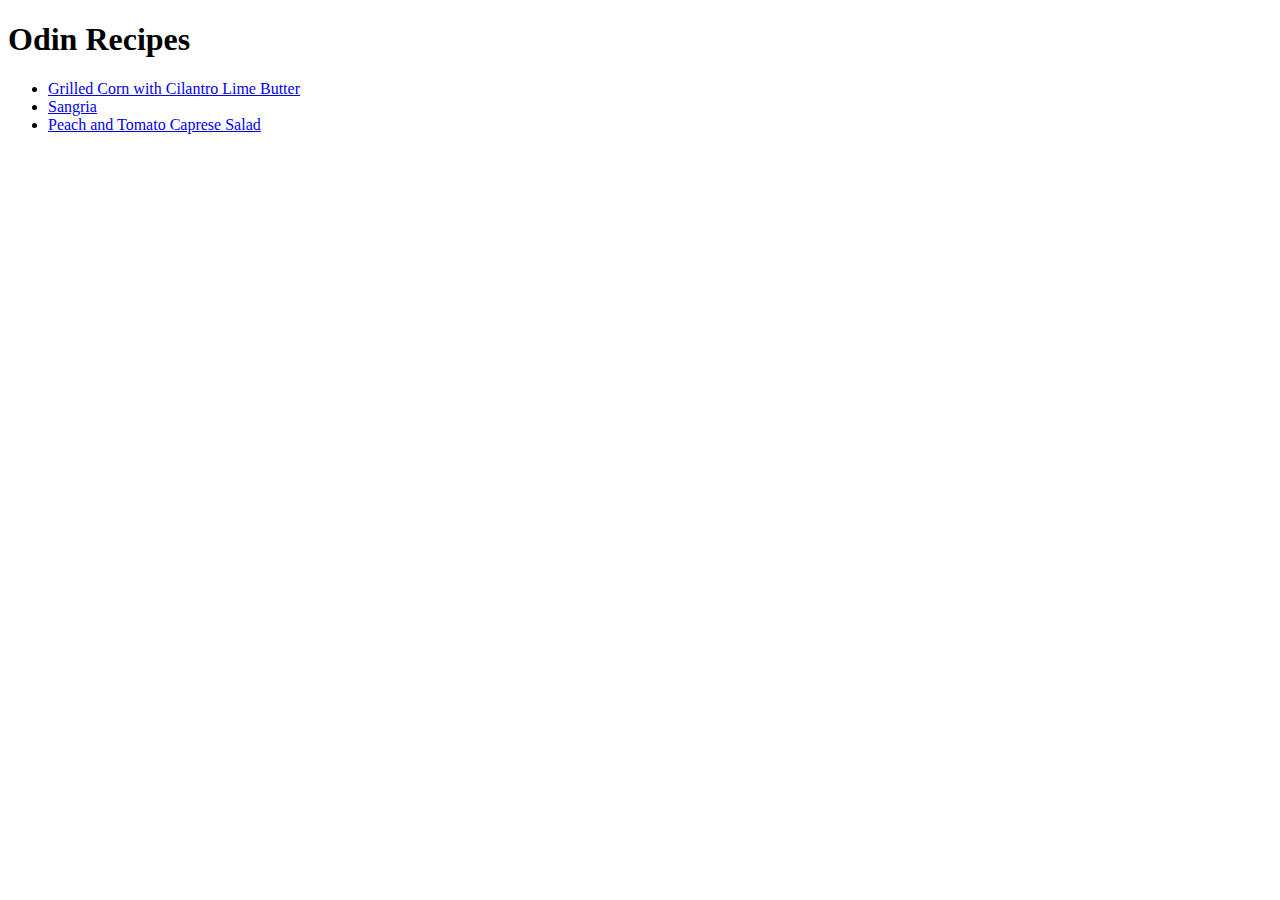
==== index.html @ 73a4fa5f "Adelina first git commit" ====
<!DOCTYPE html>
<html lang="en">
<head>
    <meta charset="UTF-8">
    <meta name="viewport" content="width=device-width, initial-scale=1.0">
    <title>Document</title>
</head>
<body>
    <h1>Odin Recipes</h1>
    <ul>
        <li><a href="recipes/grilledCorn.html">Grilled Corn with Cilantro Lime Butter</a></li>
        <li><a href="recipes/sangria.html">Sangria</a></li>
        <li><a href="recipes/CapreseSalad.html">Peach and Tomato Caprese Salad</a></li>
    </ul>

</body>
</html>
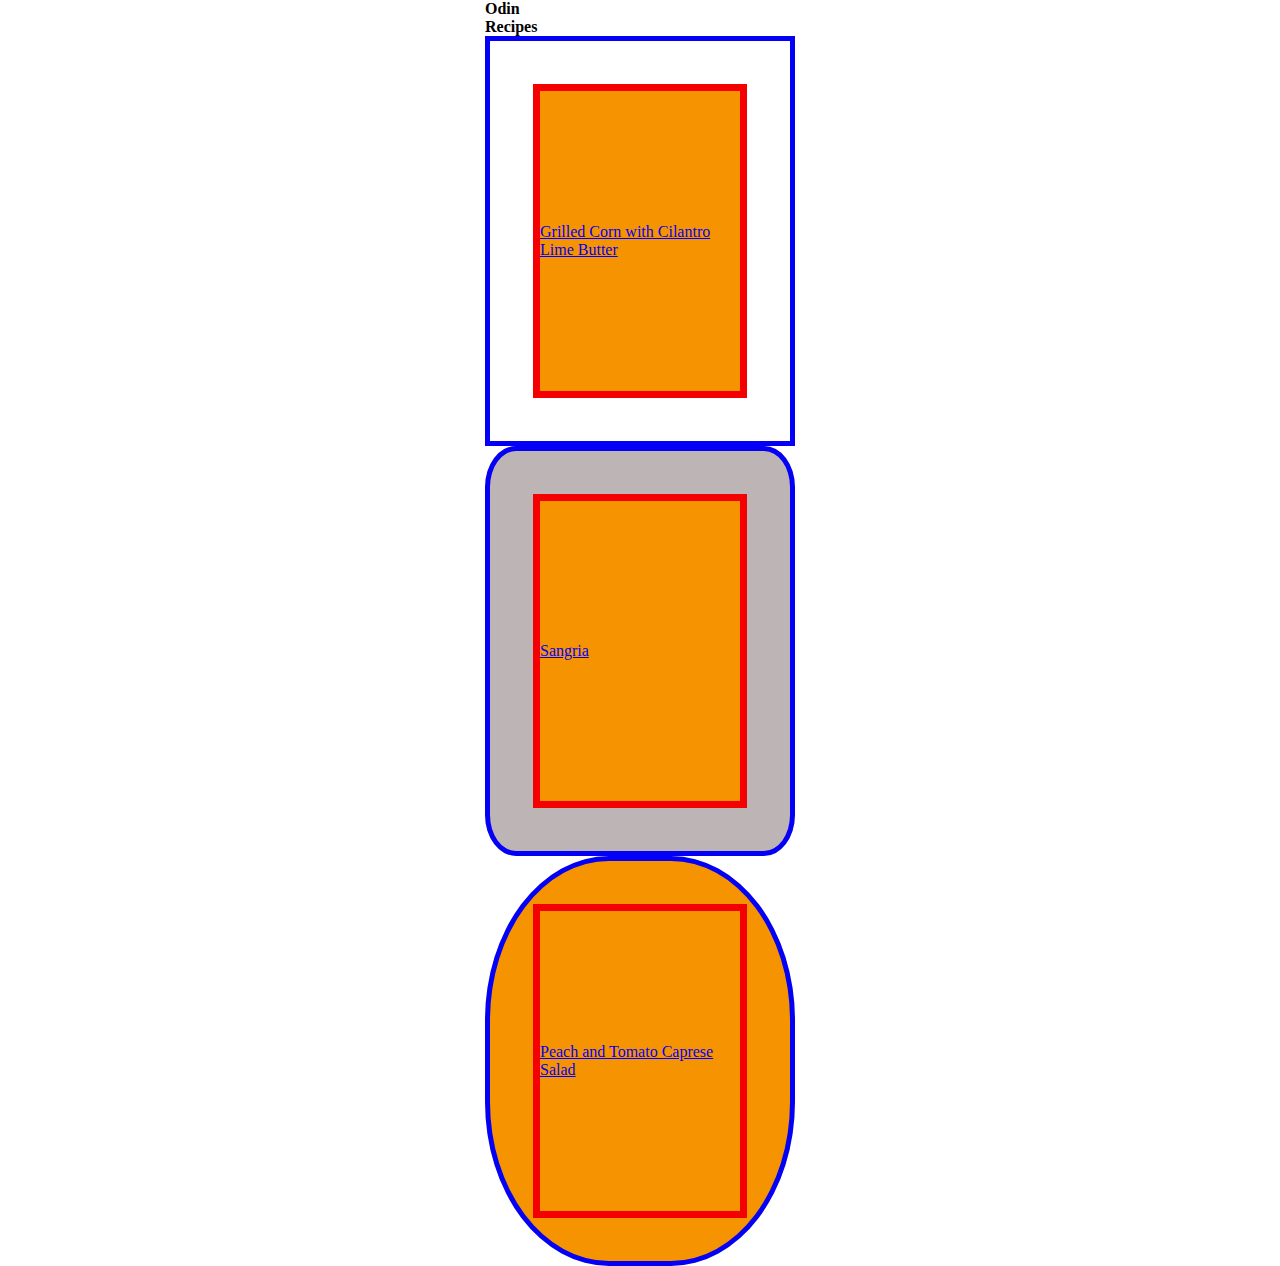
==== commit 761dd18c: "Add styling for recipies" ====
--- a/index.html
+++ b/index.html
@@ -3,15 +3,28 @@
 <head>
     <meta charset="UTF-8">
     <meta name="viewport" content="width=device-width, initial-scale=1.0">
-    <title>Document</title>
+    <title>Recipes</title>
+    <link rel="stylesheet" href="style.css">
 </head>
 <body>
-    <h1>Odin Recipes</h1>
-    <ul>
-        <li><a href="recipes/grilledCorn.html">Grilled Corn with Cilantro Lime Butter</a></li>
-        <li><a href="recipes/sangria.html">Sangria</a></li>
-        <li><a href="recipes/CapreseSalad.html">Peach and Tomato Caprese Salad</a></li>
-    </ul>
-
+    <!-- <h1>Odin Recipes</h1> -->
+    <main class="parent">
+        <h1>Odin Recipes</h1>
+        <div class="child group1">
+          <div class="grand-child group1">
+            <a href="recipes/grilledCorn.html">Grilled Corn with Cilantro Lime Butter</a>
+          </div>
+        </div>
+        <div class="child group2">
+          <div class="grand-child group2">
+            <a href="recipes/sangria.html">Sangria</a>
+          </div>
+        </div>
+        <div class="child group3">
+          <div class="grand-child group3">
+            <a href="recipes/CapreseSalad.html">Peach and Tomato Caprese Salad</a>
+          </div>
+        </div>
+    </main>
 </body>
 </html>--- a/style.css
+++ b/style.css
@@ -0,0 +1,153 @@
+* {
+    padding: 0;
+    margin: 0;
+}
+
+:root {
+    --black: rgba(119, 103, 103, 0.486);
+    --red: rgb(245, 0, 0);
+    --blue: rgb(4, 0, 245);
+    --orange: rgb(245, 147, 0);
+    --yellow: rgb(252, 255, 57);
+    box-sizing: border-box;
+
+
+}
+
+
+body {
+    display: flex;
+    flex-direction: column;
+    justify-content: center;
+    align-self: center;
+}
+
+main {
+    display: flex;
+    flex-direction: column;
+    justify-content: center;
+    align-self: center;
+}
+
+h1{
+    font-size: 1rem;
+    width: 40px;
+}
+
+/*CHILD AND SIBLING COMBINATORS*/
+/* all childs of main  */
+main div {
+    display: flex;
+    flex-direction: column;
+    width: 300px;
+    height: 400px;
+    border :7px solid var(--red);
+    justify-content: center;
+
+}
+
+/* This rule will only select divs with a class of child */
+main > div {
+    /* Our cool CSS */
+    border :5px solid var(--blue);
+    /* width: 200px;
+    height: 300px; */
+
+}
+
+/* This rule will only select divs with a class of grand-child */
+main > div > div {
+    background-color : var(--orange);
+    width: 200px;
+    height: 300px;
+    align-self: center;
+} 
+
+/* This rule will only select the div with the class child group2 */
+.group1 + div {
+  border-radius: 10%;
+}
+  
+/* This rule will only select the div with the class child group3 */
+.group1 + div + div {
+    border-radius: 40%;
+}
+
+/* This rule will select all of .group1's siblings - in this case the 2nd and 3rd .child divs */
+.group1 ~ div {
+   background-color: var(--black);
+}
+
+/* This rule will apply to all links */
+a {
+    text-decoration: underline;
+    color: black;
+}
+
+/* This will apply to unvisited links */
+a:link {
+    color: var(--blue);
+}
+
+/* And you guessed it, this applies to all links the user has clicked on */
+a:visited {
+    color: var(--red);
+}
+
+/*PSEUDO - CLASE*/
+div:first-child  {
+    background-color: var(--yellow);
+}
+
+div:last-child {
+    background-color: var(--orange);
+}
+
+p:empty {
+    background: var(--orange);
+    width: 100px;
+    height: 20px;
+}
+
+/* :only-child
+
+:nth-child */
+
+/*PSEUDO - ELEMENTS*/
+::marker {
+    color: var(--orange);
+    font-size: 50px;
+    padding: 30px;
+    margin: 30px;
+}
+
+li::first-letter{
+    text-transform: uppercase;
+    font-size: xx-large;
+}
+
+li::first-line{
+    background: var(--black);
+}
+
+::selection {
+    background: var(--black);
+    color: var(--yellow);
+}
+
+li::before {
+    content: '😎 🥸 🤓';
+}
+
+li::after {
+    content: '🤓 🥸 😎';
+}
+
+/*ATTRIBUTE SELECTORS*/
+
+
+
+
+
+
+/*em or rem for font-size instead of px, for the rest use px*/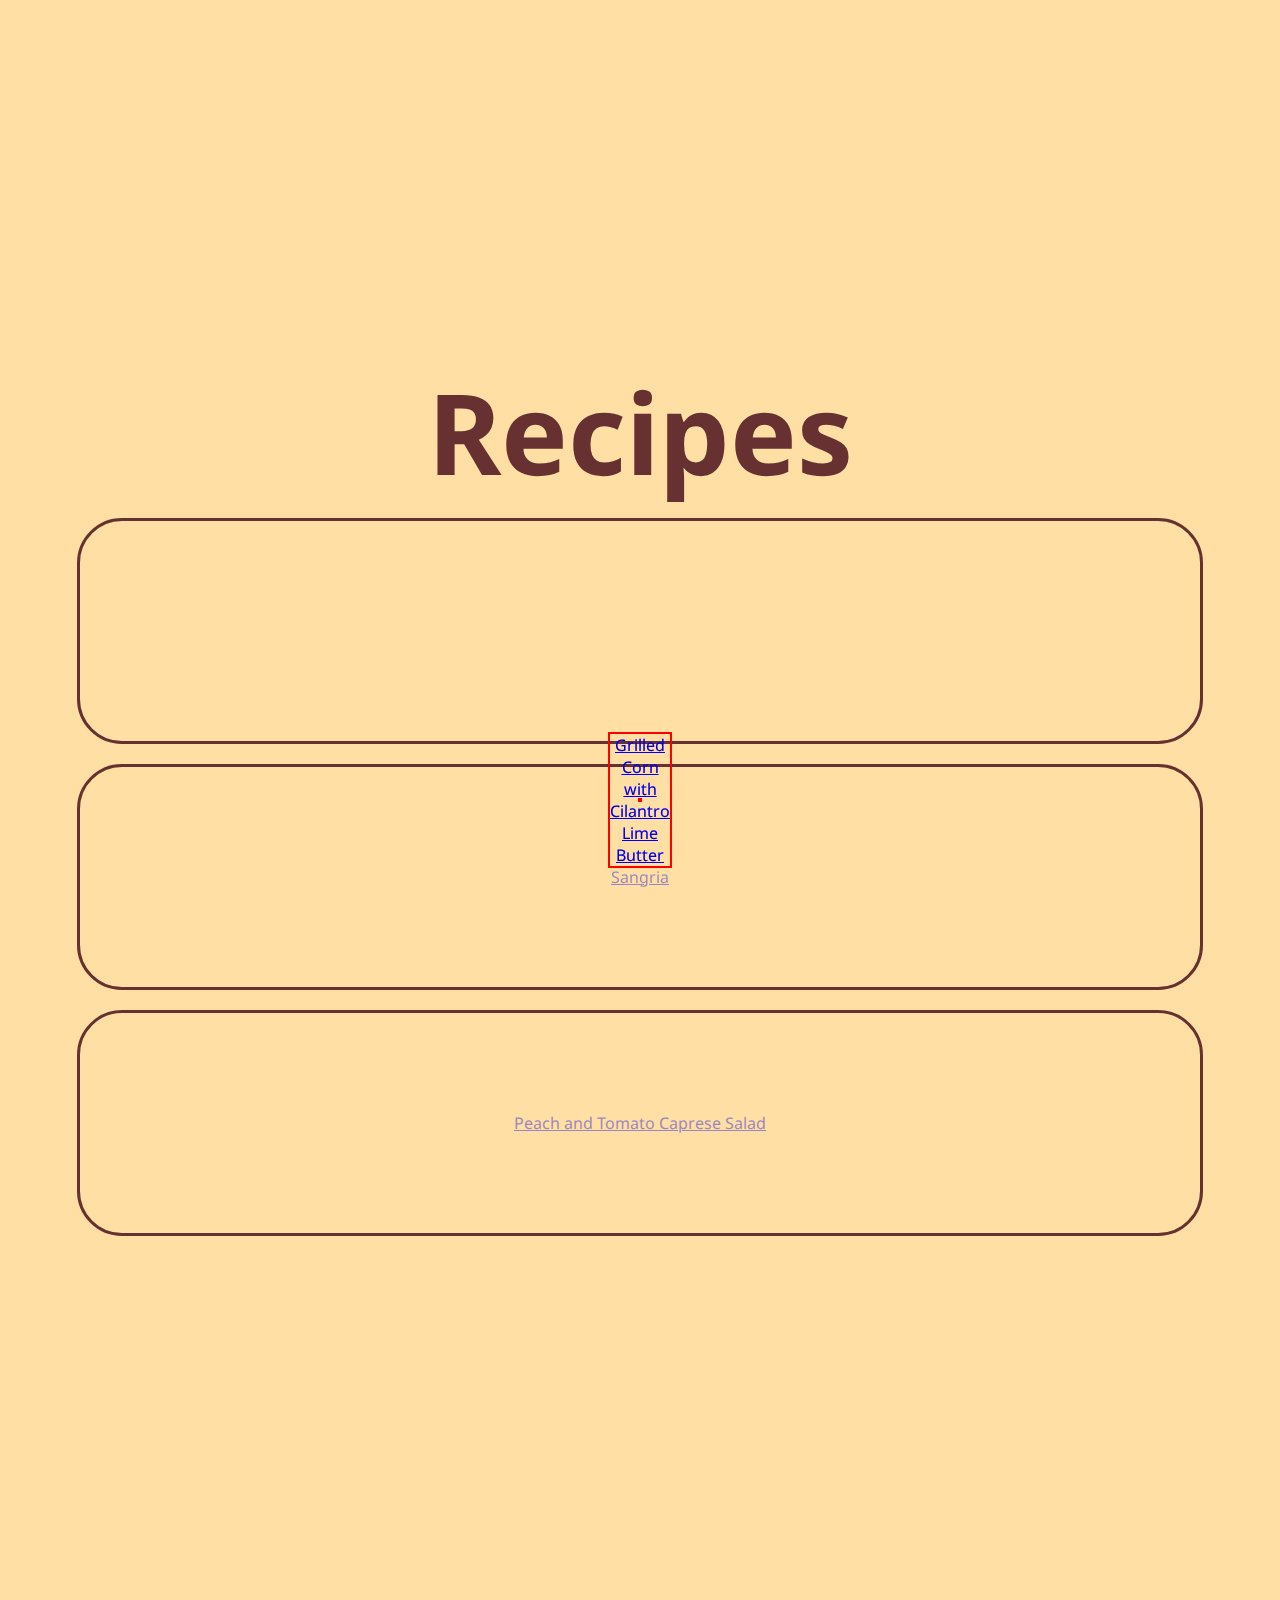
==== commit d2b37f4e: "Add cover styling for recepies" ====
--- a/index.html
+++ b/index.html
@@ -7,21 +7,25 @@
     <link rel="stylesheet" href="style.css">
 </head>
 <body>
-    <!-- <h1>Odin Recipes</h1> -->
     <main class="parent">
-        <h1>Odin Recipes</h1>
-        <div class="child group1">
-          <div class="grand-child group1">
-            <a href="recipes/grilledCorn.html">Grilled Corn with Cilantro Lime Butter</a>
+        <h1>Recipes</h1>
+
+        <div class="recipe">
+          <div class="firstRecipe">
+            <p class="re"><a class="re" href="recipes/grilledCorn.html">Grilled Corn with Cilantro Lime Butter</a></p>
           </div>
+          <p class="re"><a class="re" href="recipes/grilledCorn.html">Grilled Corn with Cilantro Lime Butter</a></p>
+
         </div>
-        <div class="child group2">
-          <div class="grand-child group2">
+
+        <div class="recipe">
+          <div class="secondRecipe">
             <a href="recipes/sangria.html">Sangria</a>
           </div>
         </div>
-        <div class="child group3">
-          <div class="grand-child group3">
+
+        <div class="recipe">
+          <div class="thirdRecipe">
             <a href="recipes/CapreseSalad.html">Peach and Tomato Caprese Salad</a>
           </div>
         </div>
--- a/style.css
+++ b/style.css
@@ -1,14 +1,19 @@
+@import url('https://fonts.googleapis.com/css2?family=Noto+Sans:ital,wght@0,100..900;1,100..900&family=Roboto:ital,wght@0,100;0,300;0,400;0,500;0,700;0,900;1,100;1,300;1,400;1,500;1,700;1,900&display=swap');
+
 * {
     padding: 0;
     margin: 0;
 }
 
 :root {
+    --peach: rgba(255, 197, 89, 0.555);
+    --intenseRed: rgb(104, 49, 49);
+
     --black: rgba(119, 103, 103, 0.486);
     --red: rgb(245, 0, 0);
     --blue: rgb(4, 0, 245);
     --orange: rgb(245, 147, 0);
-    --yellow: rgb(252, 255, 57);
+    /* --yellow: rgb(252, 255, 57); */
     box-sizing: border-box;
 
 
@@ -19,19 +24,27 @@
     display: flex;
     flex-direction: column;
     justify-content: center;
-    align-self: center;
+    align-items: center;
+    background-color: var(--peach);
+    font-family: "Noto Sans", sans-serif;
 }
 
-main {
+.parent {
     display: flex;
     flex-direction: column;
     justify-content: center;
-    align-self: center;
+    align-items: center;
+    width: 1200px;
+    height: 1000px;
+    margin: 300px;
 }
 
+
 h1{
-    font-size: 1rem;
-    width: 40px;
+    font-size: 7rem;
+    color: var(--intenseRed);
+
+    /* width: 40px; */
 }
 
 /*CHILD AND SIBLING COMBINATORS*/
@@ -39,115 +52,60 @@
 main div {
     display: flex;
     flex-direction: column;
-    width: 300px;
-    height: 400px;
-    border :7px solid var(--red);
     justify-content: center;
+    border-bottom: 30px;
 
 }
 
 /* This rule will only select divs with a class of child */
 main > div {
-    /* Our cool CSS */
-    border :5px solid var(--blue);
-    /* width: 200px;
-    height: 300px; */
+    border :3px solid var(--intenseRed);
+    margin: 10px;
+    padding: 10px;
+    border-radius: 45px;
+    width: 1100px;
+    height: 200px;
+}
+
+.parent {
+    position: relative;
+    text-align: center;
+    color: black;
+  }
+
+
+
+.firstRecipe {
+    background-image: url('https://imagesvc.meredithcorp.io/v3/mm/image?url=https%3A%2F%2Fimages.media-allrecipes.com%2Fuserphotos%2F4531443.jpg&q=60&c=sc&poi=auto&orient=true&h=512');
+    opacity: 0.4;
+    width: 1100px;
+    height: 200px;
+    border-radius: 45px;
+}
+
+.secondRecipe {
+    background-image: url('https://imagesvc.meredithcorp.io/v3/mm/image?url=https%3A%2F%2Fimages.media-allrecipes.com%2Fuserphotos%2F1217931.jpg&q=60&c=sc&poi=auto&orient=true&h=512');
+    opacity: 0.4;
+    width: 1100px;
+    height: 200px;
+    border-radius: 45px;
+}
+
+.thirdRecipe {
+    background-image: url('https://imagesvc.meredithcorp.io/v3/mm/image?url=https%3A%2F%2Fimages.media-allrecipes.com%2Fuserphotos%2F9186689.jpg&q=60&c=sc&poi=auto&orient=true&h=512');
+    opacity: 0.4;
+    width: 1100px;
+    height: 200px;
+    border-radius: 45px;
 
 }
 
-/* This rule will only select divs with a class of grand-child */
-main > div > div {
-    background-color : var(--orange);
-    width: 200px;
-    height: 300px;
-    align-self: center;
-} 
-
-/* This rule will only select the div with the class child group2 */
-.group1 + div {
-  border-radius: 10%;
-}
-  
-/* This rule will only select the div with the class child group3 */
-.group1 + div + div {
-    border-radius: 40%;
-}
-
-/* This rule will select all of .group1's siblings - in this case the 2nd and 3rd .child divs */
-.group1 ~ div {
-   background-color: var(--black);
-}
-
-/* This rule will apply to all links */
-a {
-    text-decoration: underline;
-    color: black;
-}
-
-/* This will apply to unvisited links */
-a:link {
-    color: var(--blue);
-}
-
-/* And you guessed it, this applies to all links the user has clicked on */
-a:visited {
-    color: var(--red);
-}
-
-/*PSEUDO - CLASE*/
-div:first-child  {
-    background-color: var(--yellow);
-}
-
-div:last-child {
-    background-color: var(--orange);
-}
-
-p:empty {
-    background: var(--orange);
-    width: 100px;
-    height: 20px;
-}
-
-/* :only-child
-
-:nth-child */
-
-/*PSEUDO - ELEMENTS*/
-::marker {
-    color: var(--orange);
-    font-size: 50px;
-    padding: 30px;
-    margin: 30px;
-}
-
-li::first-letter{
-    text-transform: uppercase;
-    font-size: xx-large;
-}
-
-li::first-line{
-    background: var(--black);
-}
-
-::selection {
-    background: var(--black);
-    color: var(--yellow);
-}
-
-li::before {
-    content: '😎 🥸 🤓';
-}
-
-li::after {
-    content: '🤓 🥸 😎';
-}
-
-/*ATTRIBUTE SELECTORS*/
 
 
-
-
-
-
-/*em or rem for font-size instead of px, for the rest use px*/+.re {
+    position: absolute;
+    border: 2px solid red;
+    top: 50%;
+    left: 50%;
+    transform: translate(-50%, -50%);
+  }
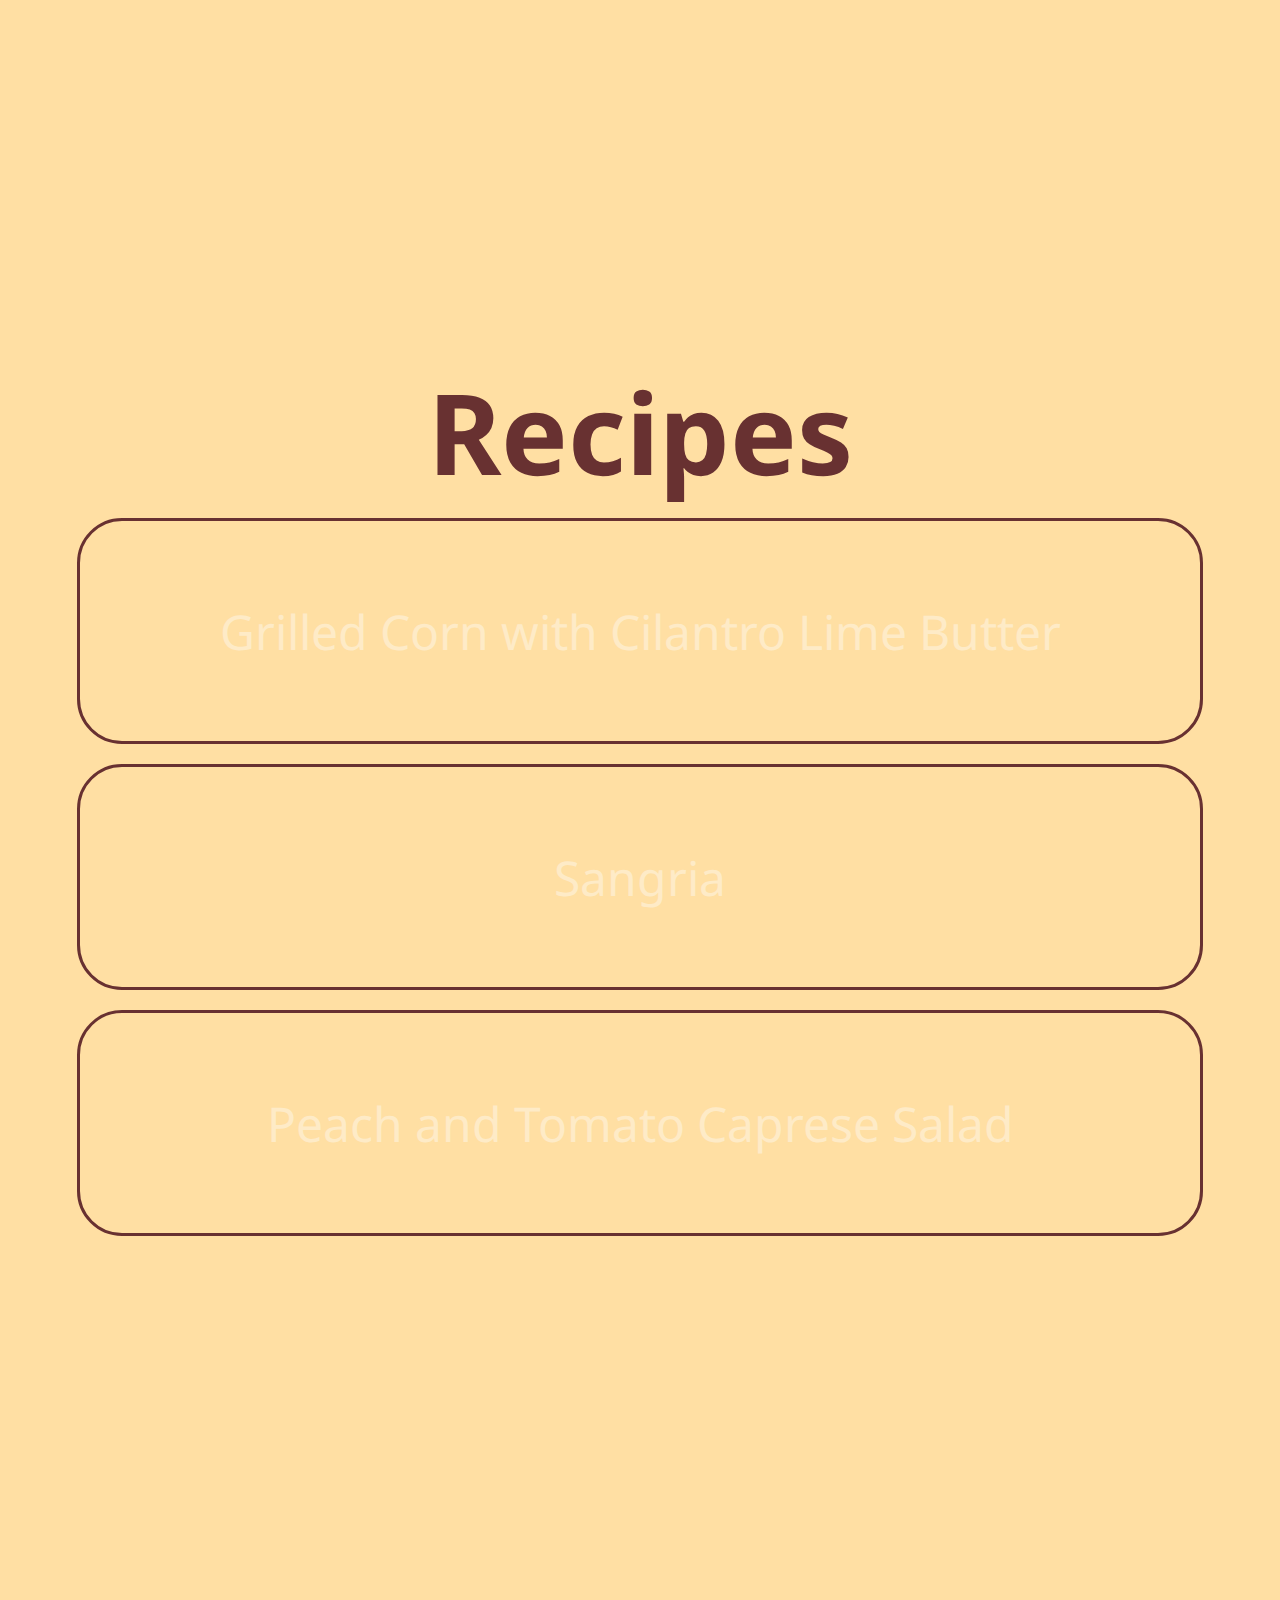
==== commit 74a21cfd: "Add style for introductive  Recepies page" ====
--- a/index.html
+++ b/index.html
@@ -12,23 +12,25 @@
 
         <div class="recipe">
           <div class="firstRecipe">
-            <p class="re"><a class="re" href="recipes/grilledCorn.html">Grilled Corn with Cilantro Lime Butter</a></p>
+
+            <a class="recipeTitle " href="recipes/grilledCorn.html">Grilled Corn with Cilantro Lime Butter</a>
           </div>
-          <p class="re"><a class="re" href="recipes/grilledCorn.html">Grilled Corn with Cilantro Lime Butter</a></p>
-
         </div>
 
         <div class="recipe">
           <div class="secondRecipe">
-            <a href="recipes/sangria.html">Sangria</a>
+             <a class="recipeTitle " href="recipes/sangria.html">Sangria</a>
+
           </div>
         </div>
 
         <div class="recipe">
           <div class="thirdRecipe">
-            <a href="recipes/CapreseSalad.html">Peach and Tomato Caprese Salad</a>
+            <a class="recipeTitle " href="recipes/CapreseSalad.html">Peach and Tomato Caprese Salad</a>
+
           </div>
         </div>
+
     </main>
 </body>
 </html>--- a/style.css
+++ b/style.css
@@ -7,18 +7,11 @@
 
 :root {
     --peach: rgba(255, 197, 89, 0.555);
-    --intenseRed: rgb(104, 49, 49);
-
-    --black: rgba(119, 103, 103, 0.486);
-    --red: rgb(245, 0, 0);
-    --blue: rgb(4, 0, 245);
-    --orange: rgb(245, 147, 0);
-    /* --yellow: rgb(252, 255, 57); */
+    --intenseBrown: rgb(104, 49, 49);
+    --intenseRed: rgb(184, 45, 45);
+    --white: rgb(253, 253, 253);
     box-sizing: border-box;
-
-
 }
-
 
 body {
     display: flex;
@@ -39,16 +32,6 @@
     margin: 300px;
 }
 
-
-h1{
-    font-size: 7rem;
-    color: var(--intenseRed);
-
-    /* width: 40px; */
-}
-
-/*CHILD AND SIBLING COMBINATORS*/
-/* all childs of main  */
 main div {
     display: flex;
     flex-direction: column;
@@ -57,9 +40,8 @@
 
 }
 
-/* This rule will only select divs with a class of child */
 main > div {
-    border :3px solid var(--intenseRed);
+    border :3px solid var(--intenseBrown);
     margin: 10px;
     padding: 10px;
     border-radius: 45px;
@@ -67,45 +49,58 @@
     height: 200px;
 }
 
-.parent {
+h1{
+    font-size: 7rem;
+    color: var(--intenseBrown);
+}
+
+h1:hover{
+    color:var(--intenseRed);
+}
+
+.recipe{
     position: relative;
     text-align: center;
-    color: black;
-  }
-
-
-
-.firstRecipe {
-    background-image: url('https://imagesvc.meredithcorp.io/v3/mm/image?url=https%3A%2F%2Fimages.media-allrecipes.com%2Fuserphotos%2F4531443.jpg&q=60&c=sc&poi=auto&orient=true&h=512');
-    opacity: 0.4;
     width: 1100px;
     height: 200px;
-    border-radius: 45px;
 }
 
-.secondRecipe {
-    background-image: url('https://imagesvc.meredithcorp.io/v3/mm/image?url=https%3A%2F%2Fimages.media-allrecipes.com%2Fuserphotos%2F1217931.jpg&q=60&c=sc&poi=auto&orient=true&h=512');
+.firstRecipe, .secondRecipe, .thirdRecipe {
+    position: absolute;
+    top: 50%;
+    left: 50%;
+    transform: translate(-50%, -50%);
     opacity: 0.4;
-    width: 1100px;
-    height: 200px;
-    border-radius: 45px;
+    width: inherit;
+    height: 195px;
+    border-radius: 35px;
+    background-position: center;
+    background-repeat: no-repeat;
+    background-size: cover;
 }
 
-.thirdRecipe {
+.firstRecipe{
+    background-image: url('https://imagesvc.meredithcorp.io/v3/mm/image?url=https%3A%2F%2Fimages.media-allrecipes.com%2Fuserphotos%2F1217931.jpg&q=60&c=sc&poi=auto&orient=true&h=512');
+}
+
+.secondRecipe{
     background-image: url('https://imagesvc.meredithcorp.io/v3/mm/image?url=https%3A%2F%2Fimages.media-allrecipes.com%2Fuserphotos%2F9186689.jpg&q=60&c=sc&poi=auto&orient=true&h=512');
-    opacity: 0.4;
-    width: 1100px;
-    height: 200px;
-    border-radius: 45px;
+}
 
+.thirdRecipe{
+    background-image: url('https://imagesvc.meredithcorp.io/v3/mm/image?url=https%3A%2F%2Fimages.media-allrecipes.com%2Fuserphotos%2F4531443.jpg&q=60&c=sc&poi=auto&orient=true&h=512');
+}
+
+.firstRecipe:hover, .secondRecipe:hover, .thirdRecipe:hover{
+    opacity: 1;
 }
 
 
-
-.re {
-    position: absolute;
-    border: 2px solid red;
-    top: 50%;
-    left: 50%;
-    transform: translate(-50%, -50%);
-  }
+a{
+    font-family: "Noto Sans", sans-serif;
+    font-size: 3rem;
+    color: var(--white);
+    /* color:var(--intenseRed); */
+    text-decoration: none;
+   
+}
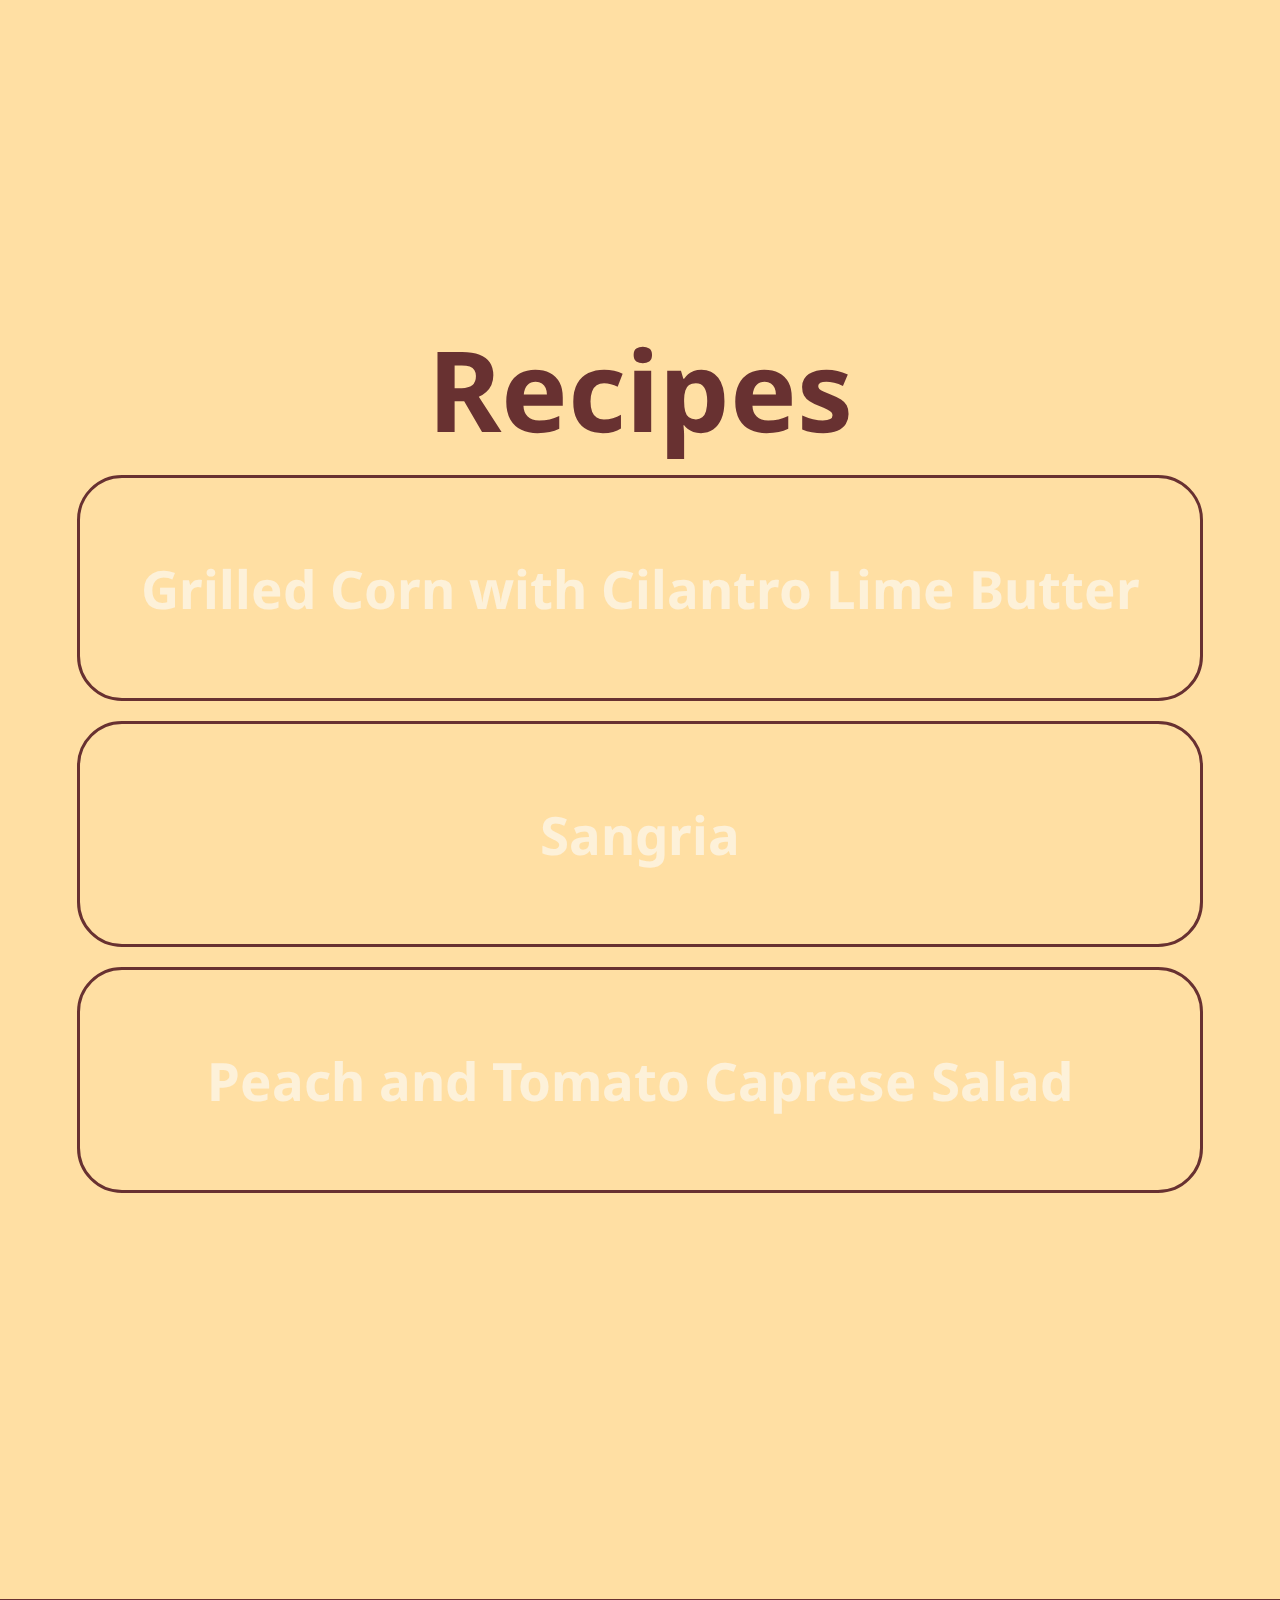
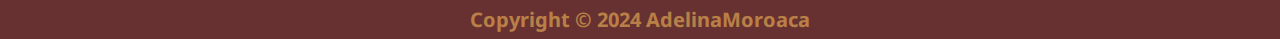
==== commit 089bd27b: "Add footer" ====
--- a/index.html
+++ b/index.html
@@ -32,5 +32,10 @@
         </div>
 
     </main>
+    <footer>
+      <h4>Copyright © 2024 AdelinaMoroaca</h4>
+    </footer>
+
+ <script src="script.js"></script>
 </body>
 </html>--- a/style.css
+++ b/style.css
@@ -6,9 +6,10 @@
 }
 
 :root {
+    --black: rgb(0, 0, 0);
     --peach: rgba(255, 197, 89, 0.555);
     --intenseBrown: rgb(104, 49, 49);
-    --intenseRed: rgb(184, 45, 45);
+    --intenseRed: rgb(210, 4, 45);
     --white: rgb(253, 253, 253);
     box-sizing: border-box;
 }
@@ -28,7 +29,7 @@
     justify-content: center;
     align-items: center;
     width: 1200px;
-    height: 1000px;
+    height: 915px;
     margin: 300px;
 }
 
@@ -37,11 +38,10 @@
     flex-direction: column;
     justify-content: center;
     border-bottom: 30px;
-
 }
 
 main > div {
-    border :3px solid var(--intenseBrown);
+    border : 3px solid var(--intenseBrown);
     margin: 10px;
     padding: 10px;
     border-radius: 45px;
@@ -70,7 +70,7 @@
     top: 50%;
     left: 50%;
     transform: translate(-50%, -50%);
-    opacity: 0.4;
+    opacity: 0.6;
     width: inherit;
     height: 195px;
     border-radius: 35px;
@@ -96,11 +96,35 @@
 }
 
 
-a{
+.recipeTitle{
     font-family: "Noto Sans", sans-serif;
-    font-size: 3rem;
+    font-size: 3.3rem;
+    text-decoration: none;
+    font-weight: bold;
+    opacity: 1;
     color: var(--white);
-    /* color:var(--intenseRed); */
-    text-decoration: none;
-   
 }
+
+.recipeTitle:visited {
+    color: var(--black);
+}
+  
+.recipeTitle:hover {
+    color: var(--white);
+}
+ 
+.recipeTitle:active {
+    color: var(--intenseRed);
+}
+
+footer {
+    width: 100%;
+    height: 40px;
+    display: flex;
+    justify-content: center;
+    align-items: center;
+    font-size: 20px;
+    background-color: var(--intenseBrown);
+    color:var(--peach);
+    margin-top: 84px;
+}